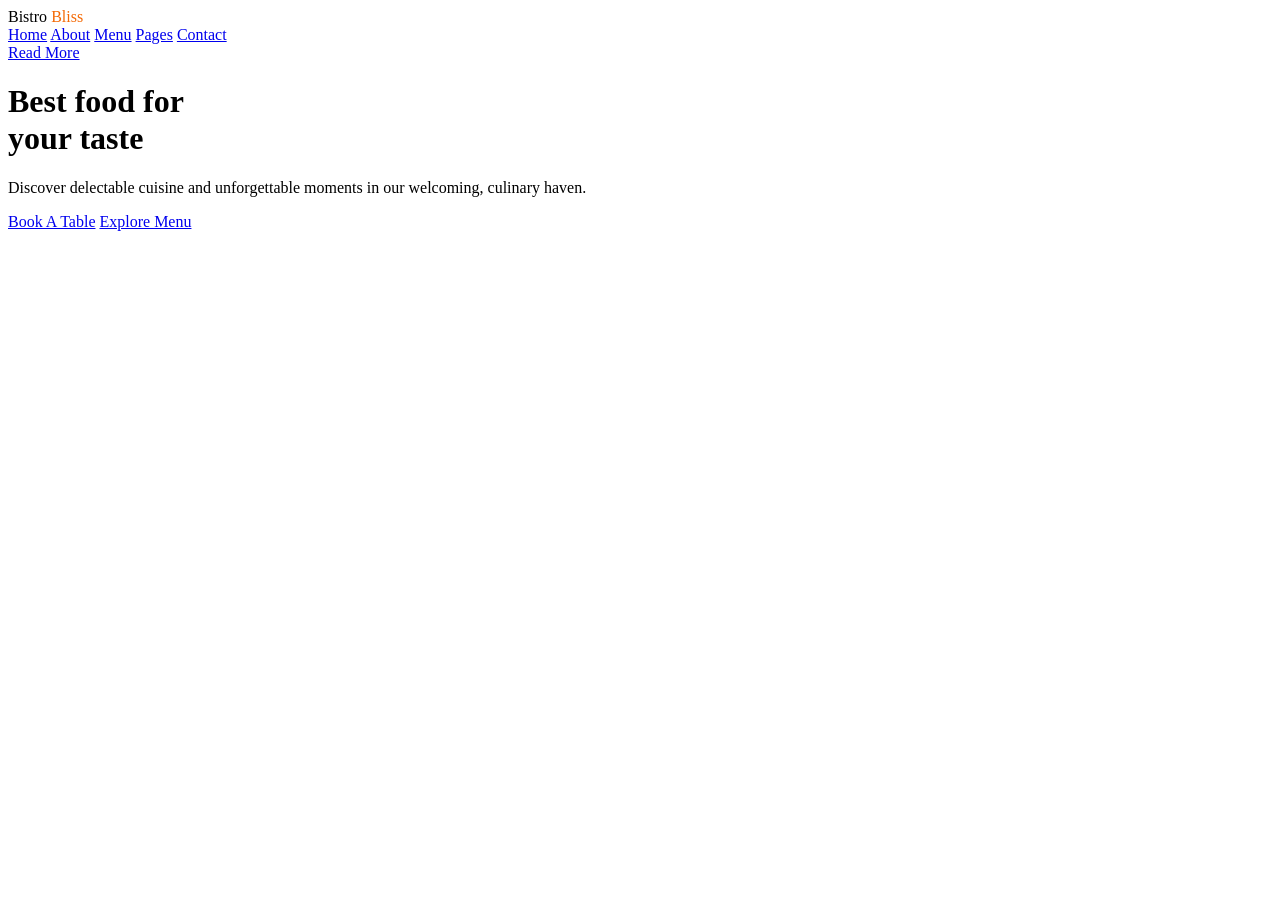
==== index.html @ e4f1ade5 "Add files via upload" ====
<!DOCTYPE html>
<html lang="en">
<head>
    <meta charset="UTF-8">
    <meta name="viewport" content="width=device-width, initial-scale=1.0">
    <title>Bistro Bliss</title>
    <link rel="stylesheet" href="style.css">
</head>
<body>

    <header class="navbar">
        <div class="logo">
            <span class="logo-text">
                <span style="color: black; font-family:'Playfair Display' serif;">Bistro</span>
                <span style="color: #f46905;font-family:'Open-sans', serif;">Bliss</span>
            </span>
        </div>
        <nav class="nav-links">
            <a href="index.html" class="active">Home</a>
            <a href="about.html">About</a>
            <a href="menu.html">Menu</a>
            <a href="#">Pages</a>
            <a href="#">Contact</a>
        </nav>
        <div class="nav-actions">
            <a href="#" class="btn btn-outline-nav">Read More</a>
        </div>
        
    </header>

    
    <main class="hero-section">
        <div class="hero-content">
            <h1>Best food for<br>your taste</h1>
            <p>Discover delectable cuisine and unforgettable moments in our welcoming, culinary haven.</p>
            <div class="cta-buttons">
                <a href="book a table.html" class="btn btn-solid">Book A Table</a>
                <a href="Explore.html" class="btn btn-outline">Explore Menu</a>
            </div>
        </div>
    </main>

</body>
</html>
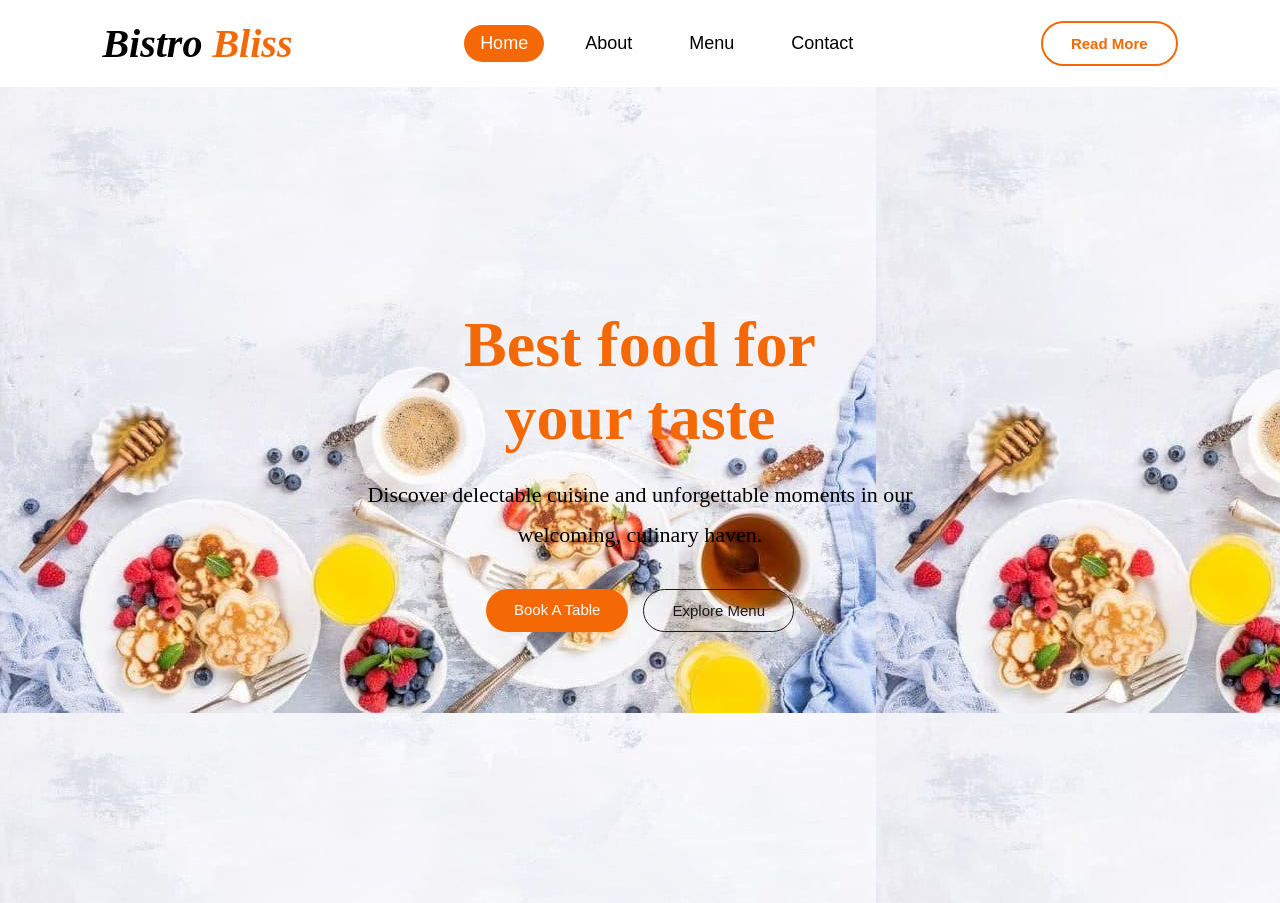
==== commit 90451a43: "Updated project files" ====
--- a/index.html
+++ b/index.html
@@ -19,8 +19,7 @@
             <a href="index.html" class="active">Home</a>
             <a href="about.html">About</a>
             <a href="menu.html">Menu</a>
-            <a href="#">Pages</a>
-            <a href="#">Contact</a>
+            <a href="contact.html">Contact</a>
         </nav>
         <div class="nav-actions">
             <a href="#" class="btn btn-outline-nav">Read More</a>
--- a/style.css
+++ b/style.css
@@ -0,0 +1,157 @@
+
+* {
+    margin: 0;
+    padding: 0;
+    box-sizing: border-box;
+}
+
+body {
+    font-family: 'Work Sans', sans-serif;
+    color: #2c2c2c;
+    background-color: #fff;
+    overflow-x: hidden;
+    position: relative;
+}
+
+.navbar {
+    display: flex;
+    justify-content: space-between;
+    align-items: center;
+    padding: 20px 8%;
+    background-color: #fff;
+    position: relative;
+    z-index: 10;
+}
+
+.logo {
+    display: flex;
+    align-items: center;
+    gap: 8px;
+}
+
+.logo-icon {
+    font-size: 24px;
+}
+
+.logo-text {
+    font-weight: 800;
+    font-size: 40px;
+    font-style: italic;
+    font-family: serif;
+    
+}
+.nav-links {
+    display: flex;
+    gap: 25px;
+    font-family: sans-serif;
+    font-weight: bold;
+}
+
+.nav-links a {
+    text-decoration: none;
+    color:#000;
+    font-size: 18px;
+    font-weight: 500;
+    padding: 8px 16px;
+    border-radius: 20px;
+    transition: all 0.3s ease;
+}
+
+.nav-links a.active, .nav-links a:hover {
+    background-color:#f46905;
+    color: white ;
+}
+
+.btn {
+    text-decoration: none;
+    font-size: 15px;
+    font-weight: 500;
+    padding: 12px 28px;
+    border-radius: 30px;
+    transition: all 0.3s ease;
+    display: inline-block;
+}
+
+.btn-outline-nav {
+    border: 2px solid #f46905;
+    color: #f46905;
+    font-weight: bold;
+}
+
+.btn-outline-nav:hover {
+    background-color: #f46905;
+    color: #fff;
+    font-weight: bold;
+}
+
+.btn-solid {
+    background-color: #f46905; 
+    color: #fff;
+}
+
+.btn-solid:hover {
+    background-color: #f9f5f6;
+    color: #000;
+    
+}
+
+.btn-outline {
+    border: 1px solid #1a1a1a;
+    color: #1a1a1a;
+    background-color: transparent;
+}
+
+.btn-outline:hover {
+    background-color: #1a1a1a;
+    color: #fff;
+    font-weight: bold;
+}
+
+.hero-section {
+    position: relative;
+    min-height: calc(100vh - 84px);
+    display: flex;
+    justify-content: center;
+    align-items: center;
+    text-align: center;
+    padding: 0 20px;
+    background-image: url(Image/4.image.jpeg);
+}
+
+.hero-content {
+    max-width: 650px;
+    z-index: 5;
+    margin-top: -50px; /* Slight optical alignment adjustment */
+}
+
+.hero-content h1 {
+    font-family: 'Playfair Display', serif;
+    font-size: 64px;
+    font-weight: 600;
+    line-height: 1.15;
+    color: #f46905;
+    margin-bottom: 20px;
+}
+
+.hero-content p {
+    font-family: Georgia, 'Times New Roman', Times;
+    font-size: 22px; 
+    color: #000;
+    line-height: 1.8;
+    margin-bottom: 35px;
+    padding: 0 40px;
+    font-weight: 50;
+}
+
+.cta-buttons {
+    display: flex;
+    justify-content: center;
+    gap: 15px;
+}
+
+/* Responsive adjustments */
+@media (max-width: 992px) {
+    .hero-content h1 {
+        font-size: 48px;
+    }
+}
